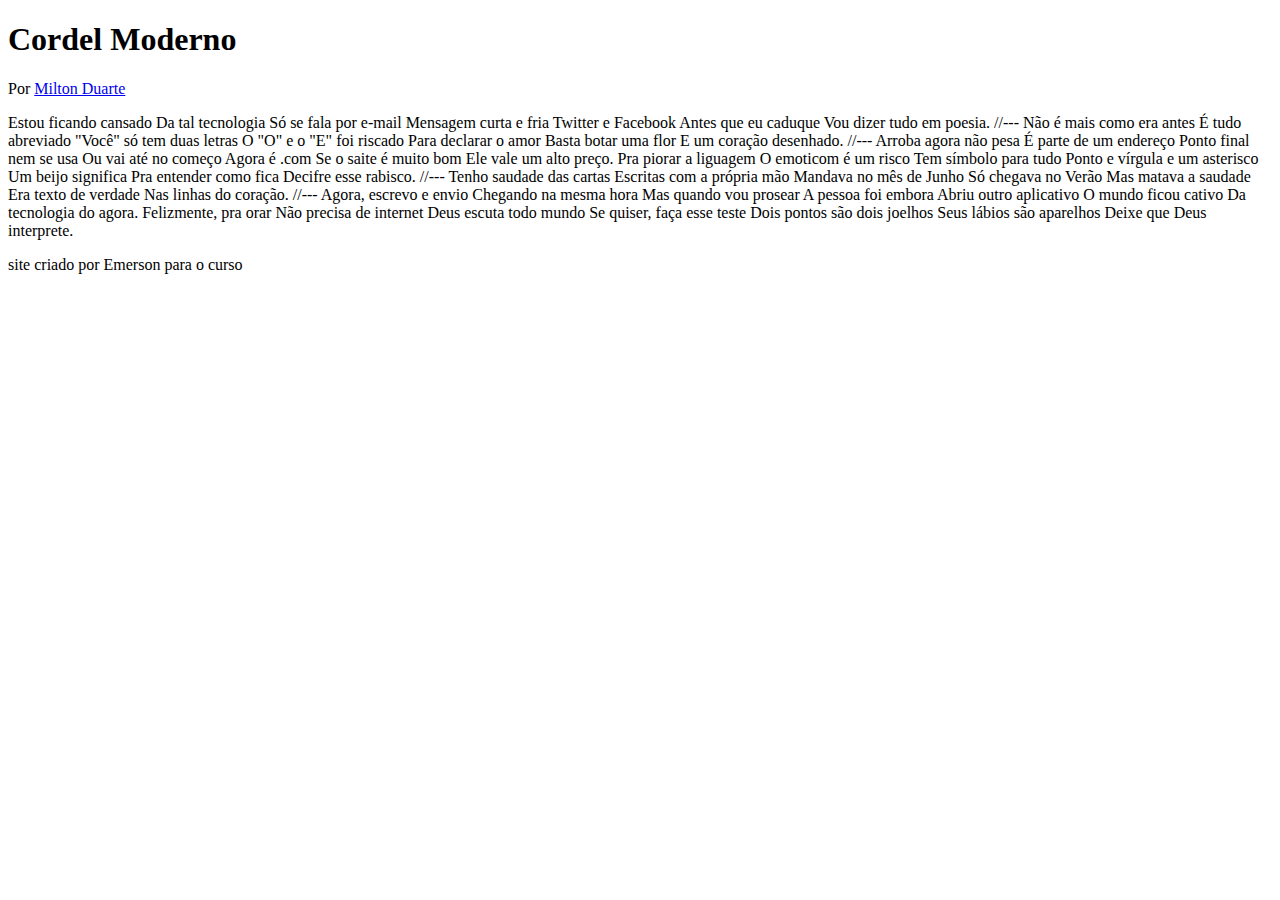
==== desafio-4/index.html @ 7cc2c84a "desafio 4" ====
<!DOCTYPE html>
<html lang="pt-br">
<head>
    <meta charset="UTF-8">
    <meta http-equiv="X-UA-Compatible" content="IE=edge">
    <meta name="viewport" content="width=device-width, initial-scale=1.0">
    <title>cordel moderno</title>
</head>
<body>
    <header>
        <h1>
            Cordel Moderno
        </h1>
            <p>Por <a href="https://www.recantodasletras.com.br/poesias/3186743]" target="_blank">Milton Duarte</a></p>
    </header>

    Estou ficando cansado
    Da tal tecnologia
    Só se fala por e-mail
    Mensagem curta e fria
    Twitter e Facebook
    Antes que eu caduque
    Vou dizer tudo em poesia.

    //---

    Não é mais como era antes
    É tudo abreviado
    "Você" só tem duas letras
    O "O" e o "E" foi riscado
    Para declarar o amor
    Basta botar uma flor
    E um coração desenhado.

    //---

    Arroba agora não pesa
    É parte de um endereço
    Ponto final nem se usa
    Ou vai até no começo
    Agora é .com
    Se o saite é muito bom
    Ele vale um alto preço.

    Pra piorar a liguagem
    O emoticom é um risco
    Tem símbolo para tudo
    Ponto e vírgula e um asterisco
    Um beijo significa
    Pra entender como fica
    Decifre esse rabisco.

    //---

    Tenho saudade das cartas
    Escritas com a própria mão
    Mandava no mês de Junho
    Só chegava no Verão
    Mas matava a saudade
    Era texto de verdade
    Nas linhas do coração.

    //---

    Agora, escrevo e envio
    Chegando na mesma hora
    Mas quando vou prosear
    A pessoa foi embora
    Abriu outro aplicativo
    O mundo ficou cativo
    Da tecnologia do agora.

    Felizmente, pra orar
    Não precisa de internet
    Deus escuta todo mundo
    Se quiser, faça esse teste
    Dois pontos são dois joelhos
    Seus lábios são aparelhos
    Deixe que Deus interprete.
    <footer>
        <p>site criado por Emerson para o curso</p>
    </footer>
</body>
</html>
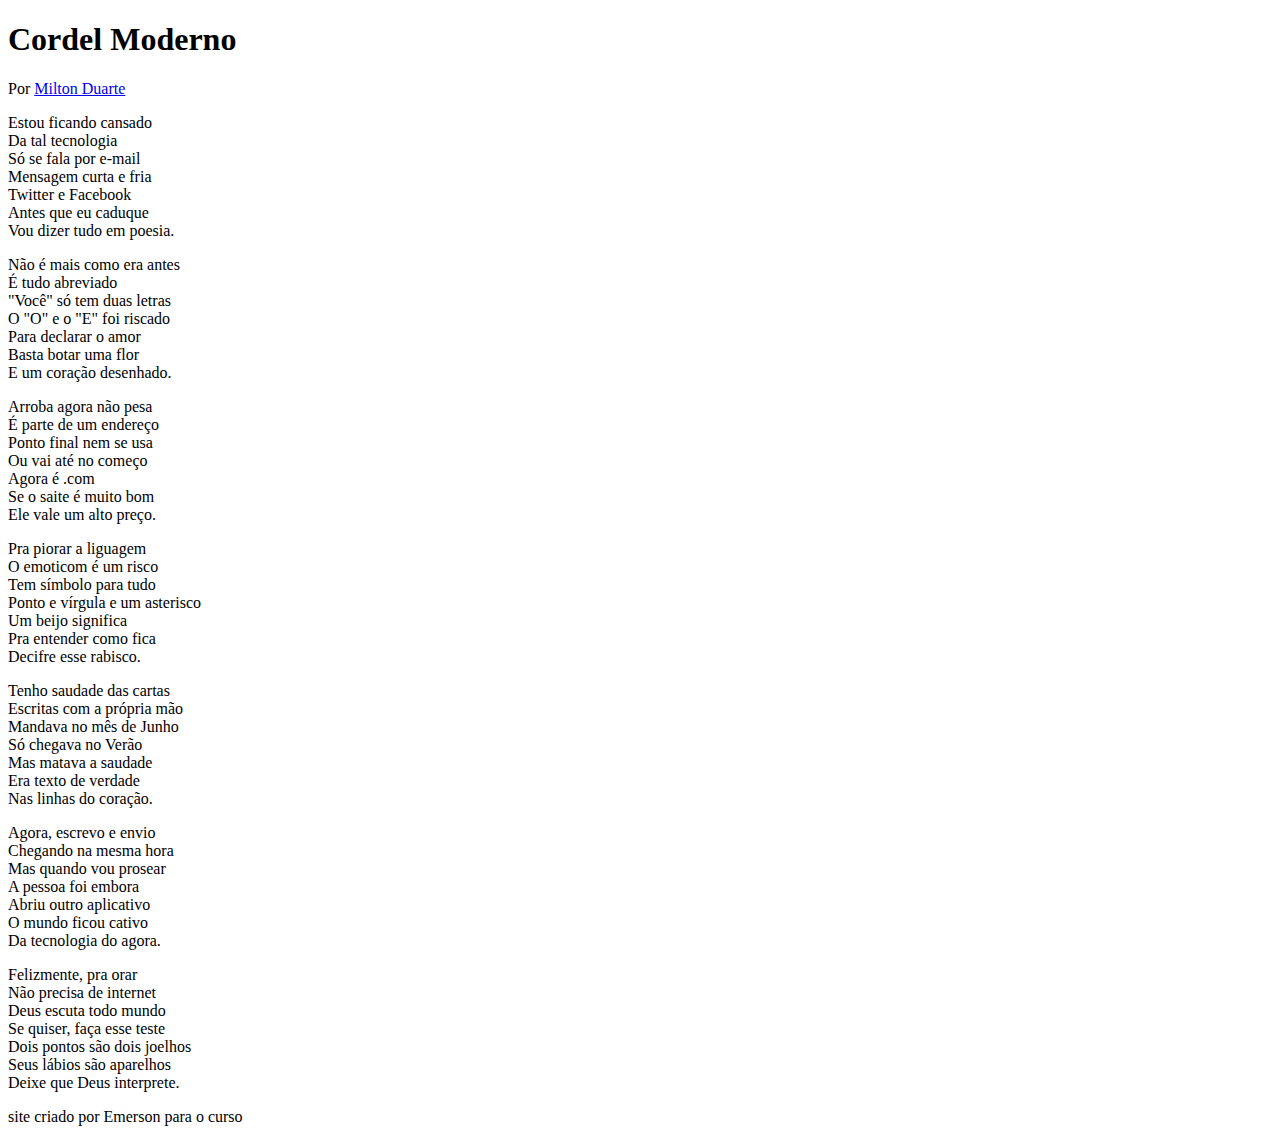
==== commit c8468ae9: "DESAFIO 4" ====
--- a/desafio-4/index.html
+++ b/desafio-4/index.html
@@ -4,6 +4,7 @@
     <meta charset="UTF-8">
     <meta http-equiv="X-UA-Compatible" content="IE=edge">
     <meta name="viewport" content="width=device-width, initial-scale=1.0">
+    <link rel="stylesheet" href="estilo/style.css">
     <title>cordel moderno</title>
 </head>
 <body>
@@ -11,72 +12,89 @@
         <h1>
             Cordel Moderno
         </h1>
-            <p>Por <a href="https://www.recantodasletras.com.br/poesias/3186743]" target="_blank">Milton Duarte</a></p>
+            <p>Por <a href="https://www.recantodasletras.com.br/poesias/3186743" target="_blank">Milton Duarte</a></p>
     </header>
 
-    Estou ficando cansado
-    Da tal tecnologia
-    Só se fala por e-mail
-    Mensagem curta e fria
-    Twitter e Facebook
-    Antes que eu caduque
-    Vou dizer tudo em poesia.
+    <section>
+        <p>
+            Estou ficando cansado <br>
+            Da tal tecnologia <br>
+            Só se fala por e-mail <br>
+            Mensagem curta e fria <br>
+            Twitter e Facebook <br>
+            Antes que eu caduque <br>
+            Vou dizer tudo em poesia.
+        </p>
+    </section>
 
-    //---
+    <section>
+        <p>
+            Não é mais como era antes <br>
+            É tudo abreviado <br>
+            "Você" só tem duas letras <br>
+            O "O" e o "E" foi riscado <br>
+            Para declarar o amor <br>
+            Basta botar uma flor <br>
+            E um coração desenhado.
+        </p>
+    </section>
 
-    Não é mais como era antes
-    É tudo abreviado
-    "Você" só tem duas letras
-    O "O" e o "E" foi riscado
-    Para declarar o amor
-    Basta botar uma flor
-    E um coração desenhado.
+    <section>
+            <p>
+                Arroba agora não pesa <br>
+                É parte de um endereço <br>
+                Ponto final nem se usa <br>
+                Ou vai até no começo <br>
+                Agora é .com <br>
+                Se o saite é muito bom <br>
+                Ele vale um alto preço. <br>
+            </p>
 
-    //---
+            <p>
+                Pra piorar a liguagem <br>
+                O emoticom é um risco <br>
+                Tem símbolo para tudo <br>
+                Ponto e vírgula e um asterisco<br>
+                Um beijo significa <br>
+                Pra entender como fica <br>
+                Decifre esse rabisco.
+            </p>
+    </section>
 
-    Arroba agora não pesa
-    É parte de um endereço
-    Ponto final nem se usa
-    Ou vai até no começo
-    Agora é .com
-    Se o saite é muito bom
-    Ele vale um alto preço.
+    <section>
+        <p>
+            Tenho saudade das cartas <br>
+            Escritas com a própria mão <br>
+            Mandava no mês de Junho <br>
+            Só chegava no Verão <br>
+            Mas matava a saudade <br>
+            Era texto de verdade <br>
+            Nas linhas do coração.
+        </p>
+    </section>
 
-    Pra piorar a liguagem
-    O emoticom é um risco
-    Tem símbolo para tudo
-    Ponto e vírgula e um asterisco
-    Um beijo significa
-    Pra entender como fica
-    Decifre esse rabisco.
+    <section>
+            <p>
+                Agora, escrevo e envio <br>
+                Chegando na mesma hora <br>
+                Mas quando vou prosear <br>
+                A pessoa foi embora <br>
+                Abriu outro aplicativo <br>
+                O mundo ficou cativo <br>
+                Da tecnologia do agora. <br>
+            </p>
 
-    //---
+            <p>
+                Felizmente, pra orar <br>
+                Não precisa de internet <br>
+                Deus escuta todo mundo <br>
+                Se quiser, faça esse teste <br>
+                Dois pontos são dois joelhos <br>
+                Seus lábios são aparelhos <br>
+                Deixe que Deus interprete.
+            </p>
+    </section>
 
-    Tenho saudade das cartas
-    Escritas com a própria mão
-    Mandava no mês de Junho
-    Só chegava no Verão
-    Mas matava a saudade
-    Era texto de verdade
-    Nas linhas do coração.
-
-    //---
-
-    Agora, escrevo e envio
-    Chegando na mesma hora
-    Mas quando vou prosear
-    A pessoa foi embora
-    Abriu outro aplicativo
-    O mundo ficou cativo
-    Da tecnologia do agora.
-
-    Felizmente, pra orar
-    Não precisa de internet
-    Deus escuta todo mundo
-    Se quiser, faça esse teste
-    Dois pontos são dois joelhos
-    Seus lábios são aparelhos
-    Deixe que Deus interprete.
     <footer>
         <p>site criado por Emerson para o curso</p>
     </footer>
--- a/desafio-4/estilo/style.css
+++ b/desafio-4/estilo/style.css
@@ -0,0 +1 @@
+@charset "UTF-8";
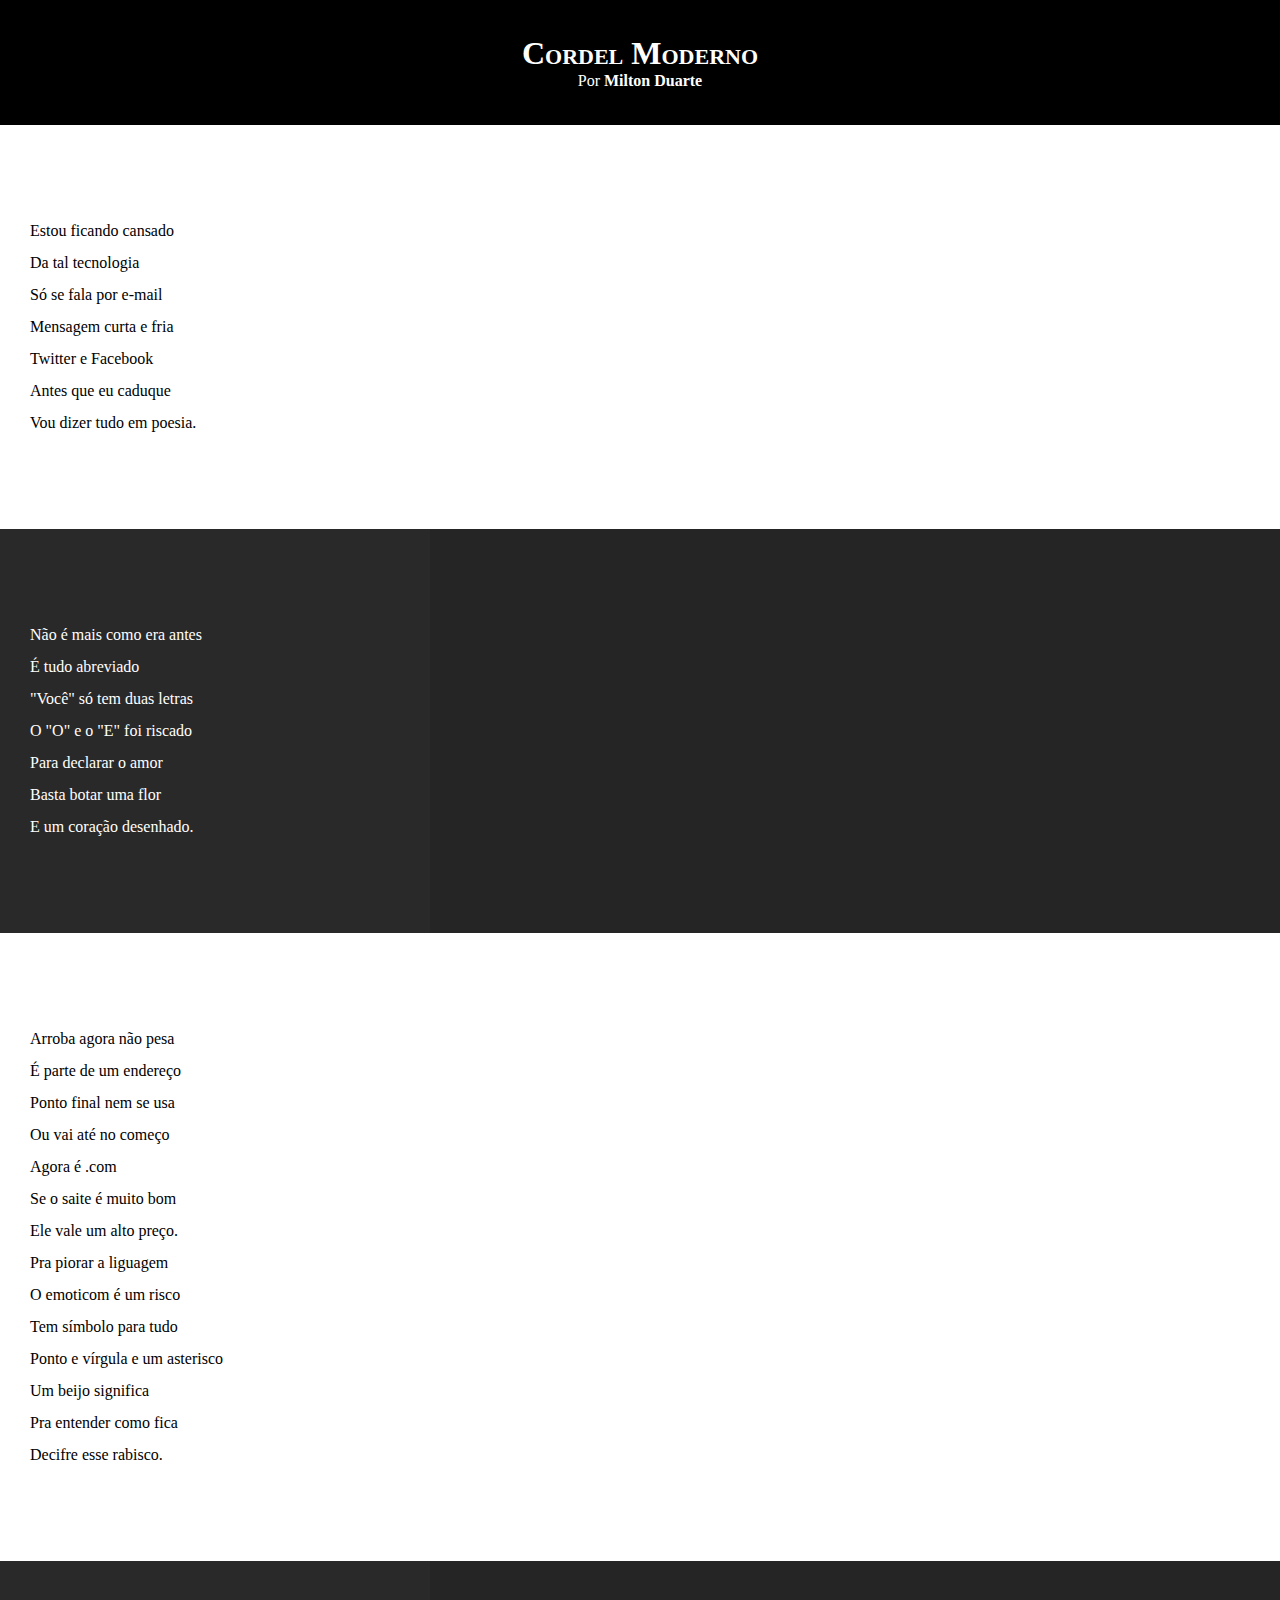
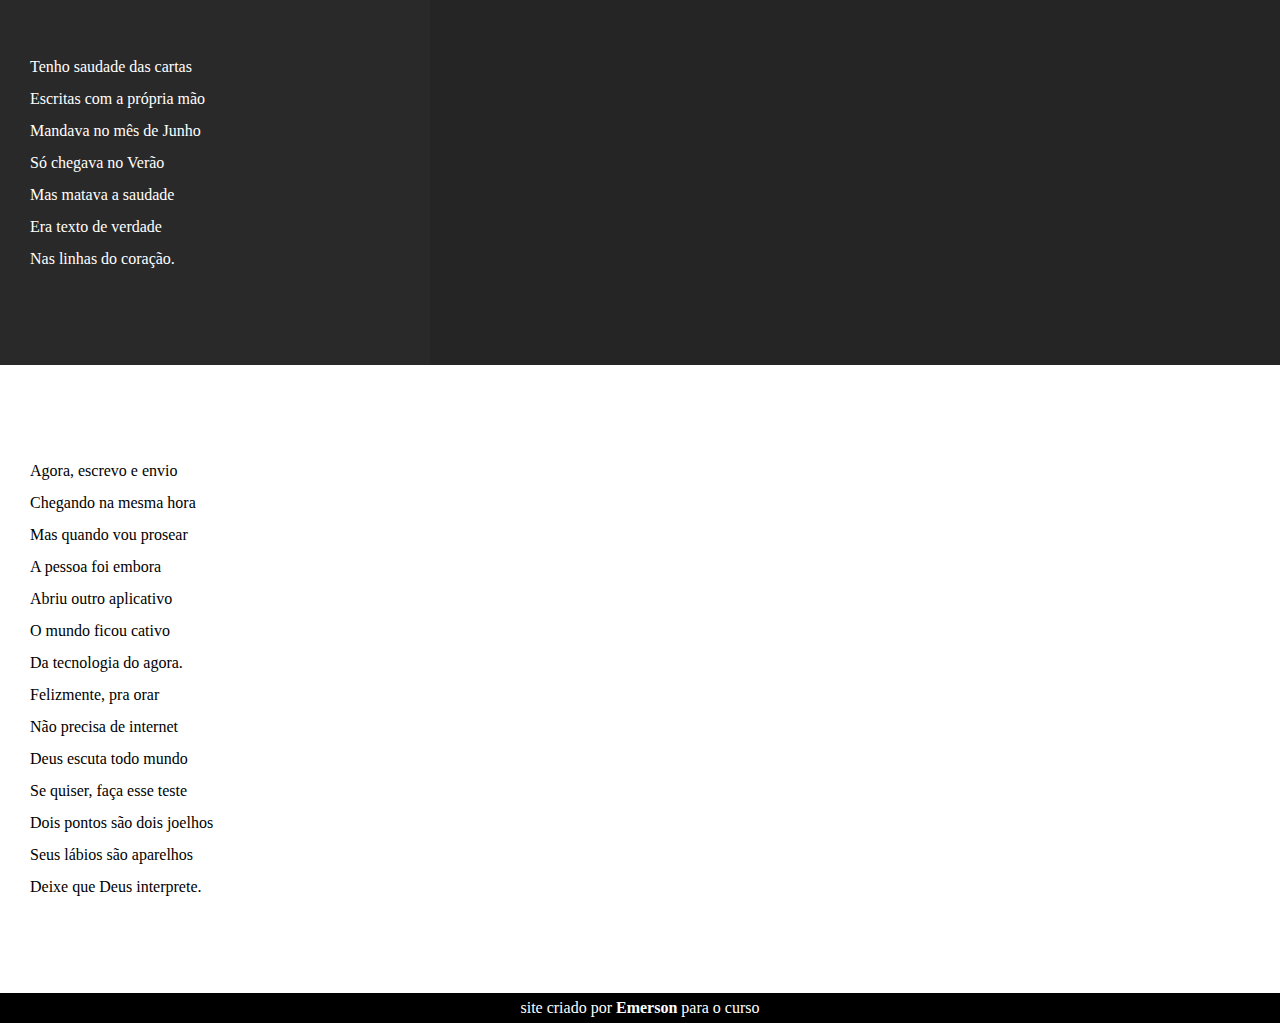
==== commit e60a426b: "atualizei o desafio 4" ====
--- a/desafio-4/index.html
+++ b/desafio-4/index.html
@@ -15,7 +15,7 @@
             <p>Por <a href="https://www.recantodasletras.com.br/poesias/3186743" target="_blank">Milton Duarte</a></p>
     </header>
 
-    <section>
+    <section class="normal">
         <p>
             Estou ficando cansado <br>
             Da tal tecnologia <br>
@@ -27,7 +27,7 @@
         </p>
     </section>
 
-    <section>
+    <section class="imagem">
         <p>
             Não é mais como era antes <br>
             É tudo abreviado <br>
@@ -39,7 +39,7 @@
         </p>
     </section>
 
-    <section>
+    <section class="normal">
             <p>
                 Arroba agora não pesa <br>
                 É parte de um endereço <br>
@@ -59,9 +59,9 @@
                 Pra entender como fica <br>
                 Decifre esse rabisco.
             </p>
-    </section>
+    </section >
 
-    <section>
+    <section class="imagem">
         <p>
             Tenho saudade das cartas <br>
             Escritas com a própria mão <br>
@@ -73,7 +73,7 @@
         </p>
     </section>
 
-    <section>
+    <section class="normal">
             <p>
                 Agora, escrevo e envio <br>
                 Chegando na mesma hora <br>
@@ -96,7 +96,7 @@
     </section>
 
     <footer>
-        <p>site criado por Emerson para o curso</p>
+        <p>site criado por <a href="https://github.com/tecnicoemerson">Emerson</a> para o curso</p>
     </footer>
 </body>
 </html>--- a/desafio-4/estilo/style.css
+++ b/desafio-4/estilo/style.css
@@ -1 +1,57 @@
 @charset "UTF-8";
+
+*{
+    margin: 0px;
+    padding: 0px;
+}
+html, body{
+    min-height: 100vh;
+    background-color: rgba(31, 30, 30, 0.815);
+}
+header{
+    background-color: black;
+    color: white;
+    text-align: center;
+}
+header > h1{
+    padding-top: 35px;
+    font-variant: small-caps;
+}
+header > p{
+    padding-bottom: 35px;
+}
+header a, footer a{
+    color: white;
+    text-decoration: none;
+    font-weight: bolder;
+}
+header a:hover, footer a:hover{
+    text-decoration: underline;
+}
+section{
+    padding-top: 10vh;
+    padding-bottom: 10vh;
+    line-height: 2em;
+    padding-left: 30px;
+}
+
+section.normal{
+    background-color: rgb(255, 255, 255);
+    color: rgb(0, 0, 0);
+}
+
+section.imagem{
+    background-color: rgb(0, 0, 0);
+    color: rgb(255, 255, 255);
+}
+section.imagem{
+    width: 400px;
+    background-color: rgba(44, 44, 44, 0.603);
+}
+
+footer{
+    background-color: black;
+    color: white;
+    text-align: center;
+    padding: 6px;
+}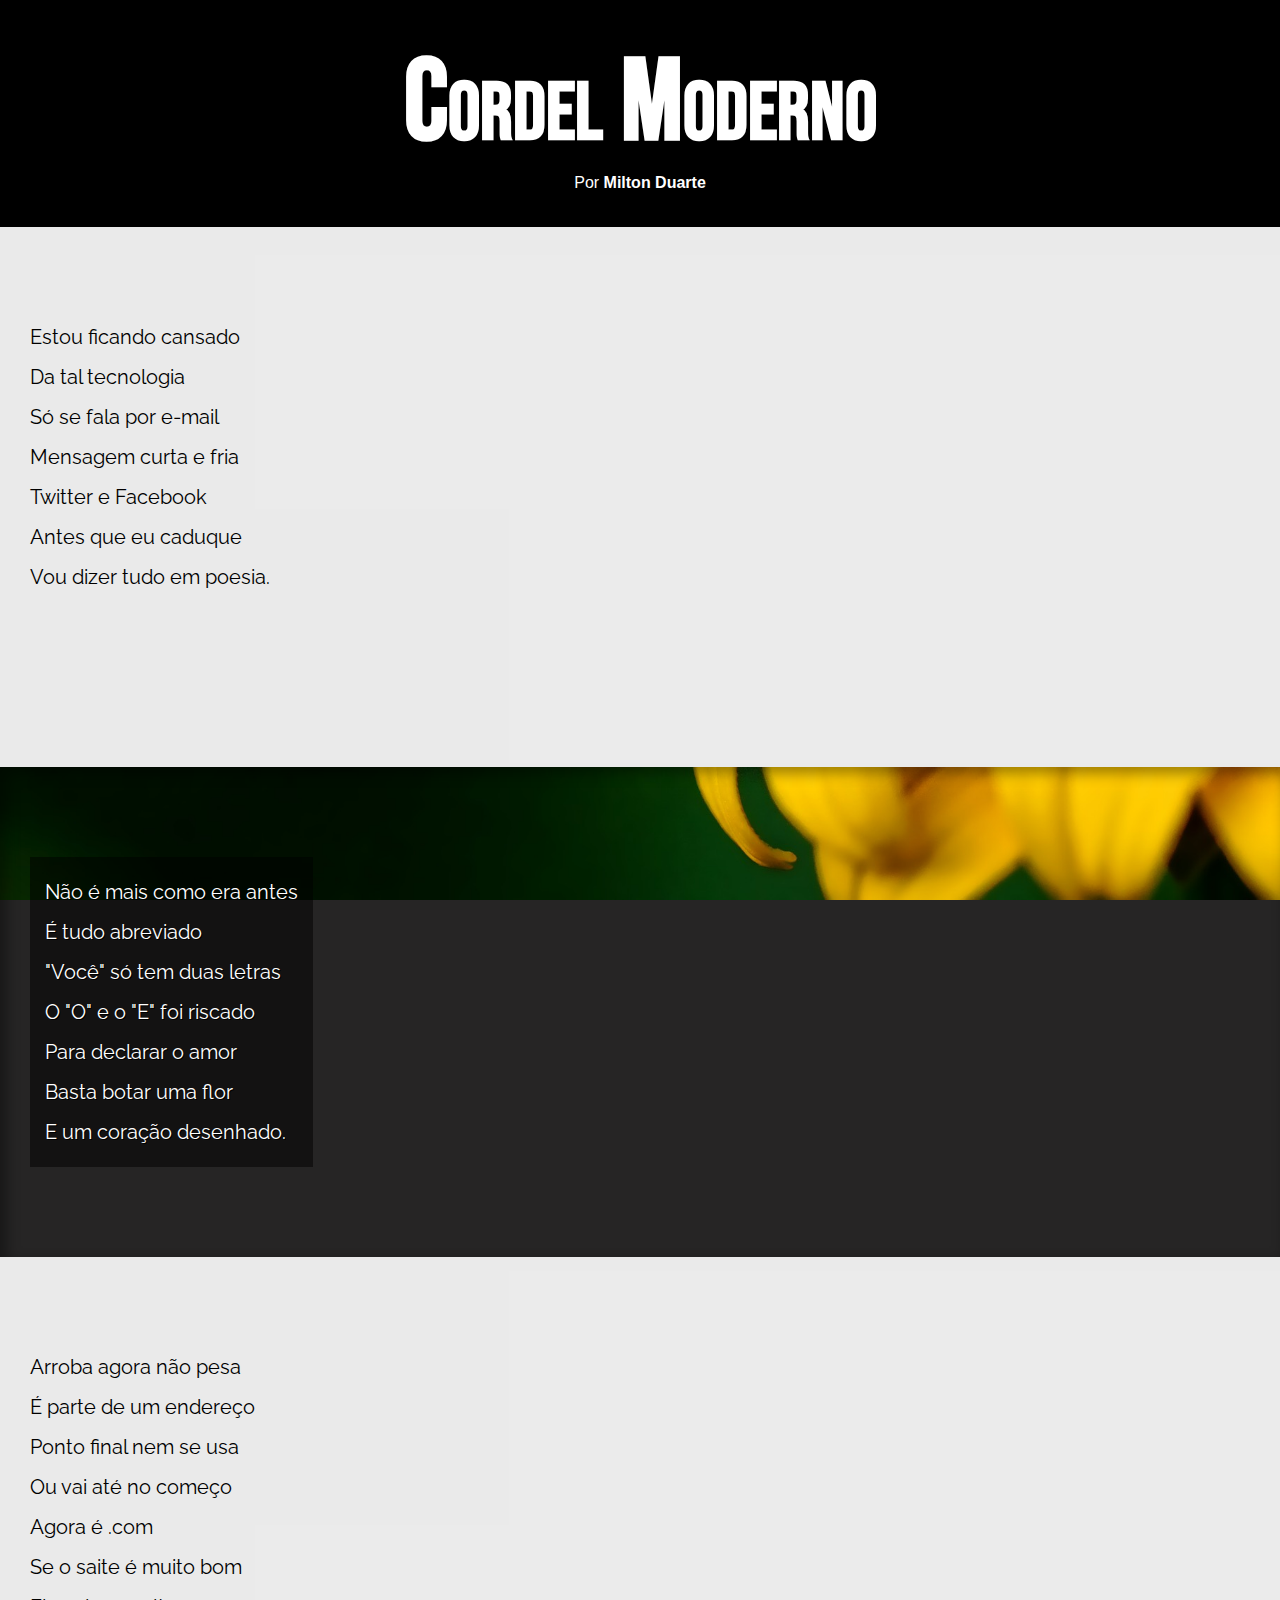
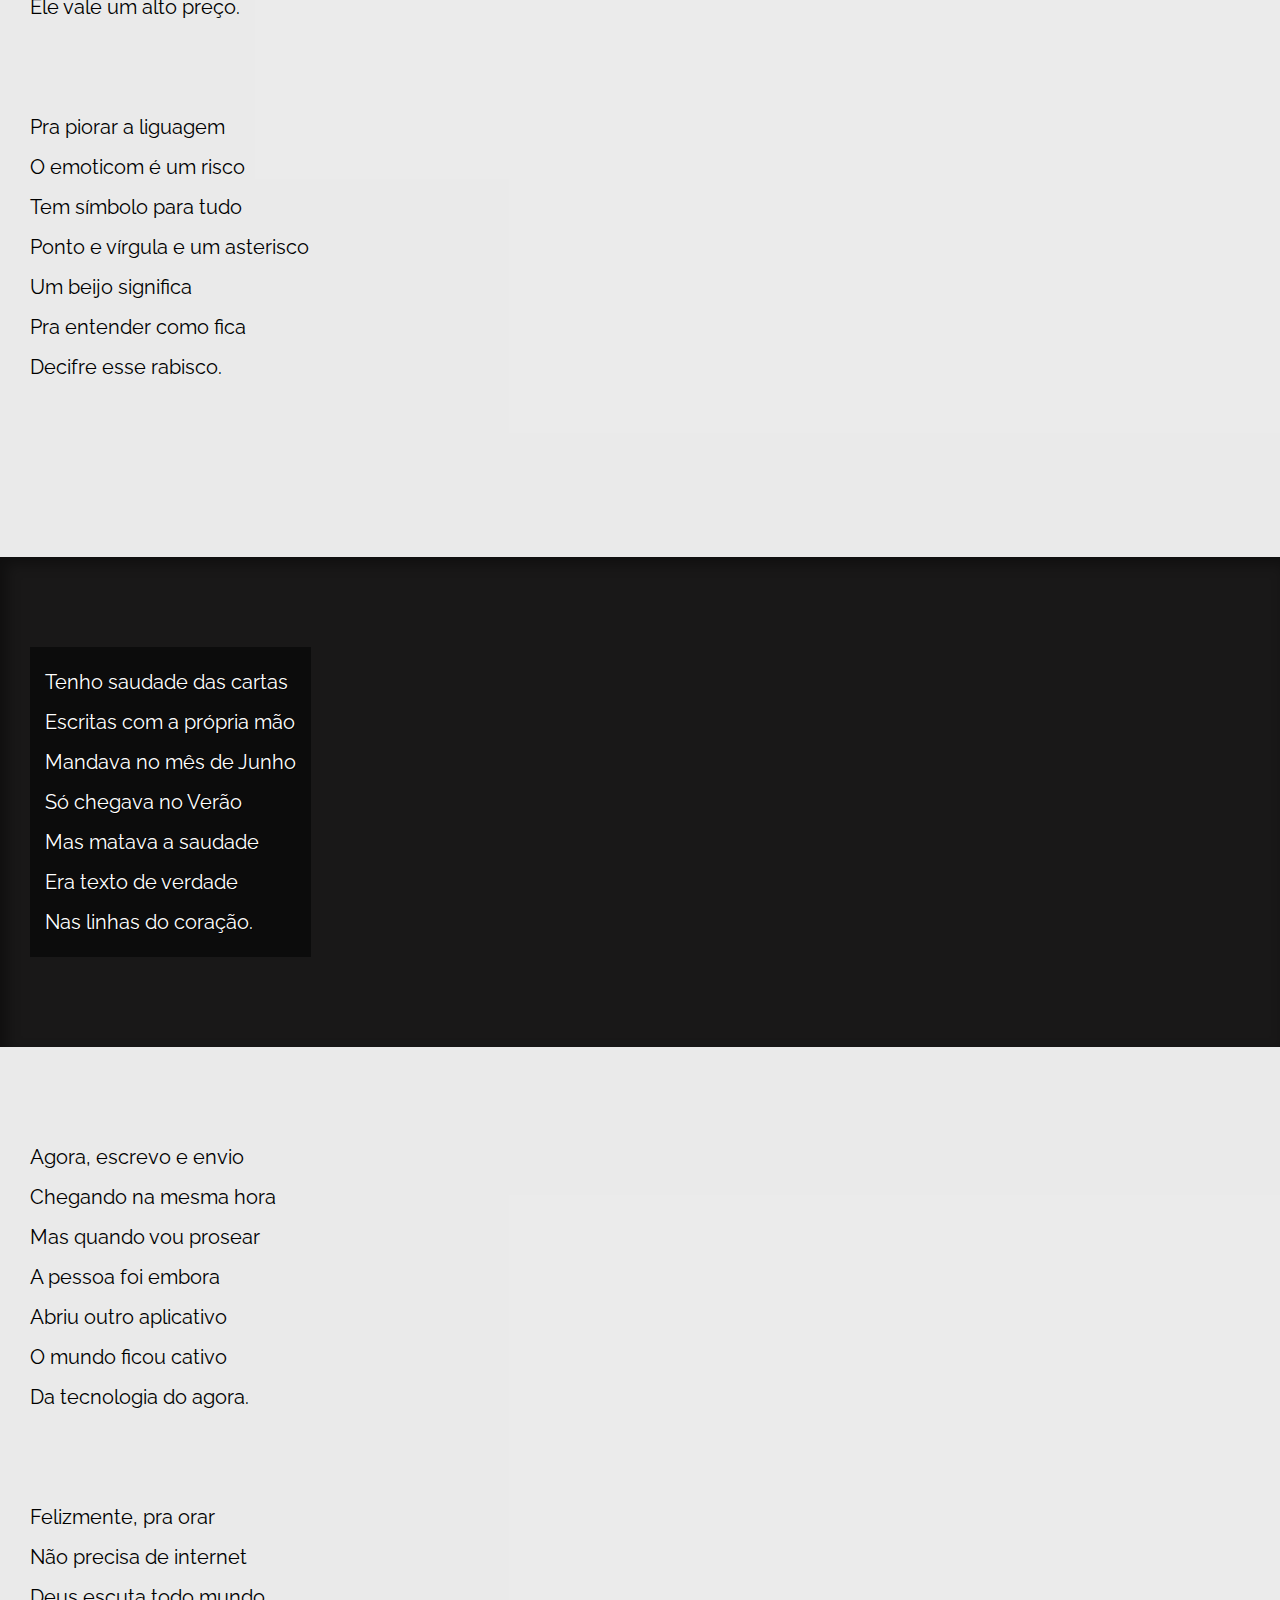
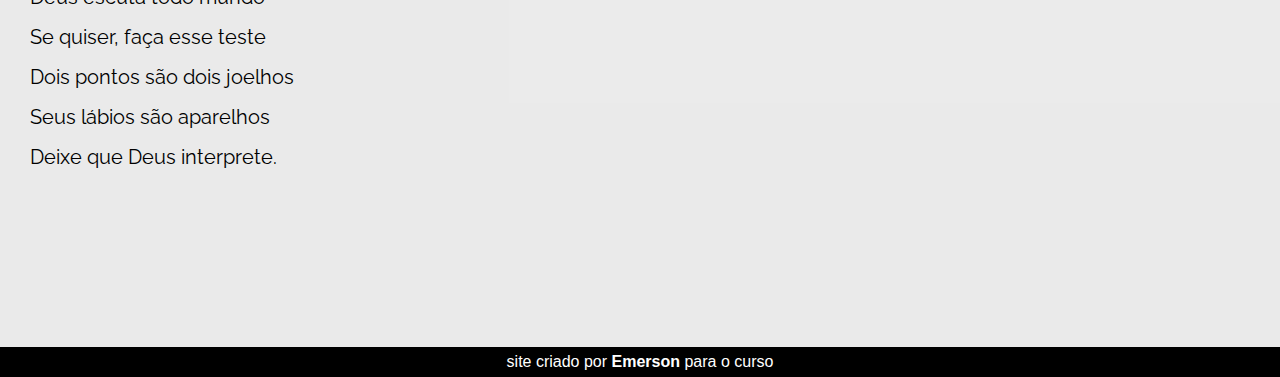
==== commit 53f9053c: "atualizando desafio 4" ====
--- a/desafio-4/index.html
+++ b/desafio-4/index.html
@@ -27,7 +27,7 @@
         </p>
     </section>
 
-    <section class="imagem">
+    <section class="imagem" id="img01">
         <p>
             Não é mais como era antes <br>
             É tudo abreviado <br>
@@ -61,7 +61,7 @@
             </p>
     </section >
 
-    <section class="imagem">
+    <section class="imagem" id="img02">
         <p>
             Tenho saudade das cartas <br>
             Escritas com a própria mão <br>
--- a/desafio-4/estilo/style.css
+++ b/desafio-4/estilo/style.css
@@ -1,52 +1,92 @@
 @charset "UTF-8";
+
+@import url('https://fonts.googleapis.com/css2?family=Bebas+Neue&family=Raleway:ital,wght@1,300&display=swap');
+
+:root{
+    --fonte1:Verdana, Geneva, Tahoma, sans-serif;
+    --fonte2:'Bebas Neue', cursive;
+    --fonte3: 'Raleway', sans-serif;
+}
 
 *{
     margin: 0px;
     padding: 0px;
 }
+
 html, body{
     min-height: 100vh;
     background-color: rgba(31, 30, 30, 0.815);
+    font-family: var(--fonte1);
 }
+
 header{
     background-color: black;
     color: white;
     text-align: center;
 }
+
 header > h1{
     padding-top: 35px;
     font-variant: small-caps;
+    font-family: var(--fonte2);
+    font-size:9vw;
 }
+
 header > p{
     padding-bottom: 35px;
 }
+
 header a, footer a{
     color: white;
     text-decoration: none;
     font-weight: bolder;
 }
+
 header a:hover, footer a:hover{
     text-decoration: underline;
 }
+
 section{
     padding-top: 10vh;
     padding-bottom: 10vh;
     line-height: 2em;
     padding-left: 30px;
+    font-family: var(--fonte3);
+    font-size: 20px;
 }
 
 section.normal{
-    background-color: rgb(255, 255, 255);
+    background-color: rgba(255, 255, 255, 0.904);
     color: rgb(0, 0, 0);
+}
+ 
+section > p{
+    padding-bottom: 4em;
 }
 
 section.imagem{
-    background-color: rgb(0, 0, 0);
+    background-color: rgba(0, 0, 0, 0.342);
     color: rgb(255, 255, 255);
+    box-shadow:inset 6px 6px 13px 1px rgba(0, 0, 0, 0.37);
+    background-size: cover;
+    background-attachment: fixed;
 }
-section.imagem{
-    width: 400px;
-    background-color: rgba(44, 44, 44, 0.603);
+
+
+section.imagem > p{
+    display: inline-block;
+    padding: 15px;
+    background-color: rgba(0, 0, 0, 0.500);
+    text-shadow: 1px 1px 0px black;
+}
+
+section#img01{
+    background-image:url('../imagens/background001.jpg');
+    background-position: right center;
+}
+
+section#img02{
+    background-image:url('../imagens/background002.jpg') ;
 }
 
 footer{
